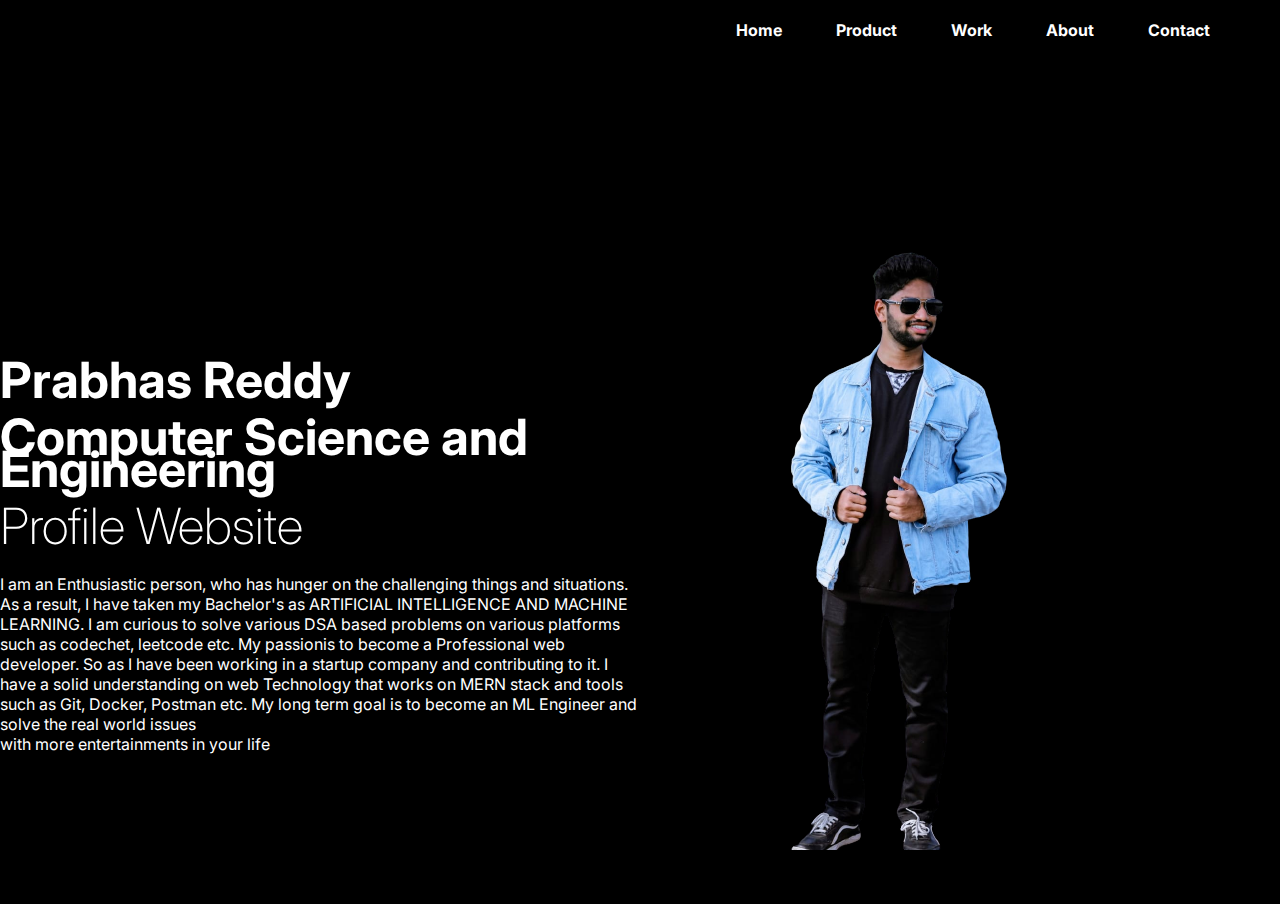
==== index.html @ f7f51d12 "Add files via upload" ====
<!DOCTYPE html>
<html lang="en">
<head>
    <meta charset="UTF-8">
    <meta http-equiv="X-UA-Compatible" content="IE=edge">
    <meta name="viewport" content="width=device-width, initial-scale=1.0">
    <title>Profilo</title>
    <link rel="stylesheet" href="style.css">
</head>
<body>
 
    <div class="header">
        <div class="container">
            <!-- navbar -->
            <div class="navbar">
                <div class="logo">
                    <img src="logo.png" alt="">
                </div>
 
                <nav>
                    <ul>
                        <li>Home</li>
                        <li>Product</li>
                        <li>Work</li>
                        <li>About</li>
                        <li>Contact</li>
                    </ul>
                </nav>
 
            </div>
            <!-- end navbar -->
            <div class="row" style="padding-top: 8rem;">
 
                <!-- left text -->
                <div class="col-2">
                    <h1>Prabhas Reddy</h1>
                    <h1>Computer Science and Engineering</h1>
                    <h1 class="text_info" >Profile Website</h1>
                    <p class="text_para" >I am an Enthusiastic person, who has hunger on the challenging things and situations. As a result, I have taken my Bachelor's as ARTIFICIAL INTELLIGENCE AND MACHINE LEARNING. I am curious to solve various DSA based problems on various platforms such as codechet, leetcode etc. My passionis to become a Professional web developer. So as I have been working in a startup company and contributing to it. I have a solid understanding on web Technology that works on MERN stack and tools such as Git, Docker, Postman etc. My long term goal is to become an ML Engineer and solve the real world issues <br> with more entertainments in your life</p> 
                            
 
                </div>
 
                <!-- end left text -->
 
                <!-- right image -->
                <div class="col-2">
                    <img src="self2.png" alt="">
                </div>
            </div>
            
        </div>
    </div>
 
</body>
</html>
---- style.css ----
@import url('https://fonts.googleapis.com/css2?family=Inter:wght@100;200;300;400;500;600;700;800;900&family=Open+Sans:ital,wght@0,300;0,400;0,500;0,600;0,700;0,800;1,300;1,400;1,500;1,600;1,700;1,800&display=swap');
 
 
*
{
    margin: 0;
    padding: 0;
    box-sizing: border-box;
    background: #000;
 
}
 
body{
 
    font-family: 'Inter', sans-serif;
    height: 100vh;
}
 
.navbar
{
    display: flex;
    align-items: center;
    padding: 20px;
}
 
nav{
    flex: 1;
    text-align: right;
}
 
nav ul{
    display: inline-block;
    list-style-type: none;
}
 
nav ul li 
{
    display: inline-block;
    margin-right: 50px;
    color: white;
    font-weight: 700;
}
 
ul li:hover {
    background: rgb(0, 0, 0);
    color: #ffffffe0;
}
 
a{
    text-decoration: none;
    color:rgb(255, 255, 255); ;
}
 
p{
    color: rgb(0, 0, 0);
}
 
.container
{
    max-width: 1400px;
    margin: auto;
    flex-wrap: wrap;
    justify-content: space-around;
}
 
.row
{
    display: flex;
    align-items: center;
    flex-wrap: wrap;
    justify-content: space-around;
}
 
.col-2
{
    flex-basis: 50%;
    min-width: 300px;
}
 
.col-2 img {
    max-width: 100%;
    padding: 50px 50px;
}
 
.col-2 h1 {
    font-size: 50px;
    line-height: 32px;
    margin: 25px 0;
    color: rgb(255, 255, 255);
}
 
.text_info
{
    font-size: 40px;
    font-weight: 200;
    color: white;
}
 
.text_para
{
    margin-top: 2rem;
    border-radius: 10px;
    color: white;
}
 
.btn
{
    display: inline-block;
    background: #f0f0f0;
    color: rgb(41,41,41);
    padding: 22px 29px;
    margin: 30px 0;
    border-radius: 9px;
}
 
.btn:hover {
    background: #0004ff;
    color: white;
    transition: 0.9s;
}
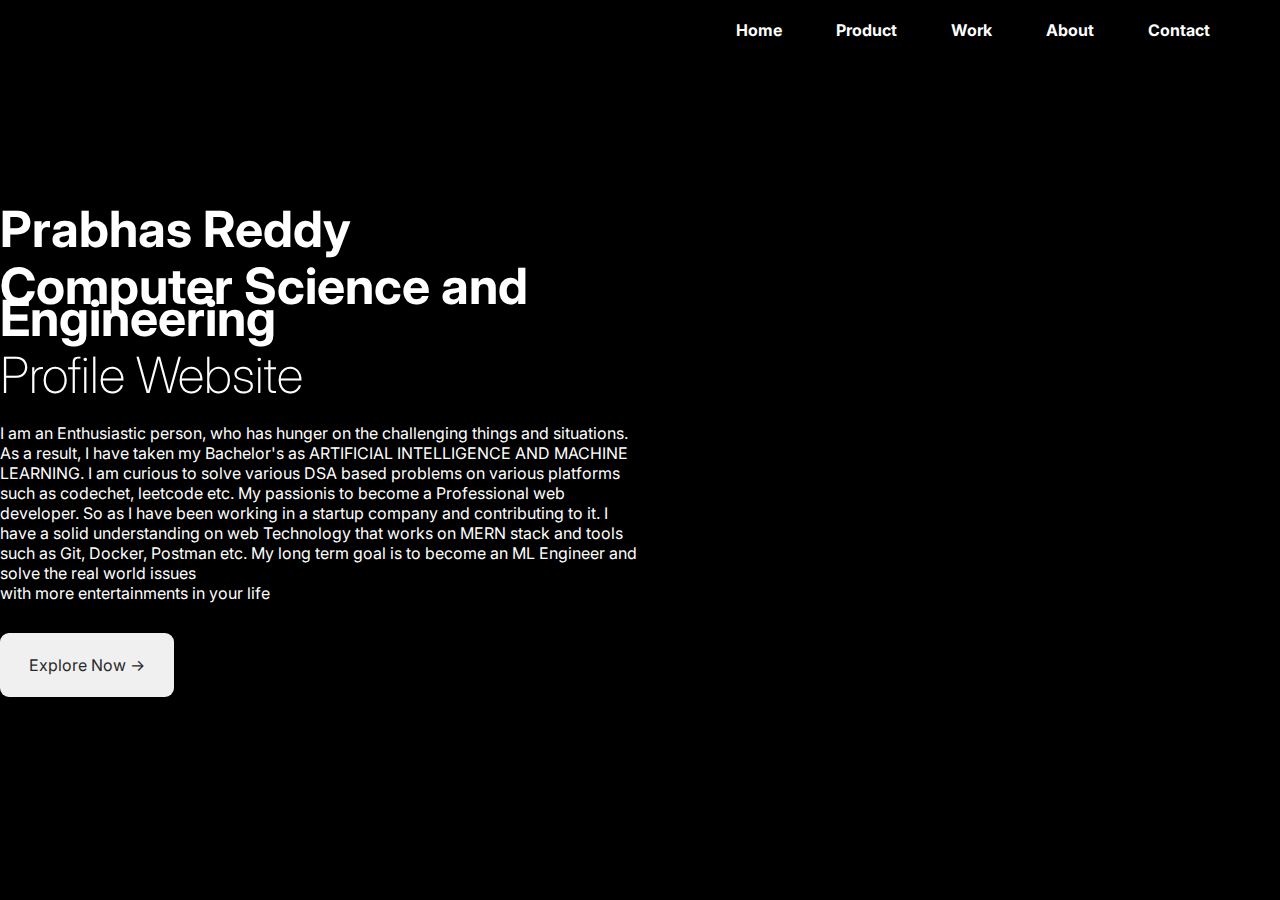
==== commit 4a0ea916: "Update index.html" ====
--- a/index.html
+++ b/index.html
@@ -37,7 +37,7 @@
                     <h1>Computer Science and Engineering</h1>
                     <h1 class="text_info" >Profile Website</h1>
                     <p class="text_para" >I am an Enthusiastic person, who has hunger on the challenging things and situations. As a result, I have taken my Bachelor's as ARTIFICIAL INTELLIGENCE AND MACHINE LEARNING. I am curious to solve various DSA based problems on various platforms such as codechet, leetcode etc. My passionis to become a Professional web developer. So as I have been working in a startup company and contributing to it. I have a solid understanding on web Technology that works on MERN stack and tools such as Git, Docker, Postman etc. My long term goal is to become an ML Engineer and solve the real world issues <br> with more entertainments in your life</p> 
-                            
+                    <a href="" class="btn" >Explore Now  &#8594</a>            
  
                 </div>
  
@@ -45,7 +45,7 @@
  
                 <!-- right image -->
                 <div class="col-2">
-                    <img src="self2.png" alt="">
+                    <img src="pic.jpg" alt="">
                 </div>
             </div>
             
@@ -53,4 +53,4 @@
     </div>
  
 </body>
-</html>+</html>
